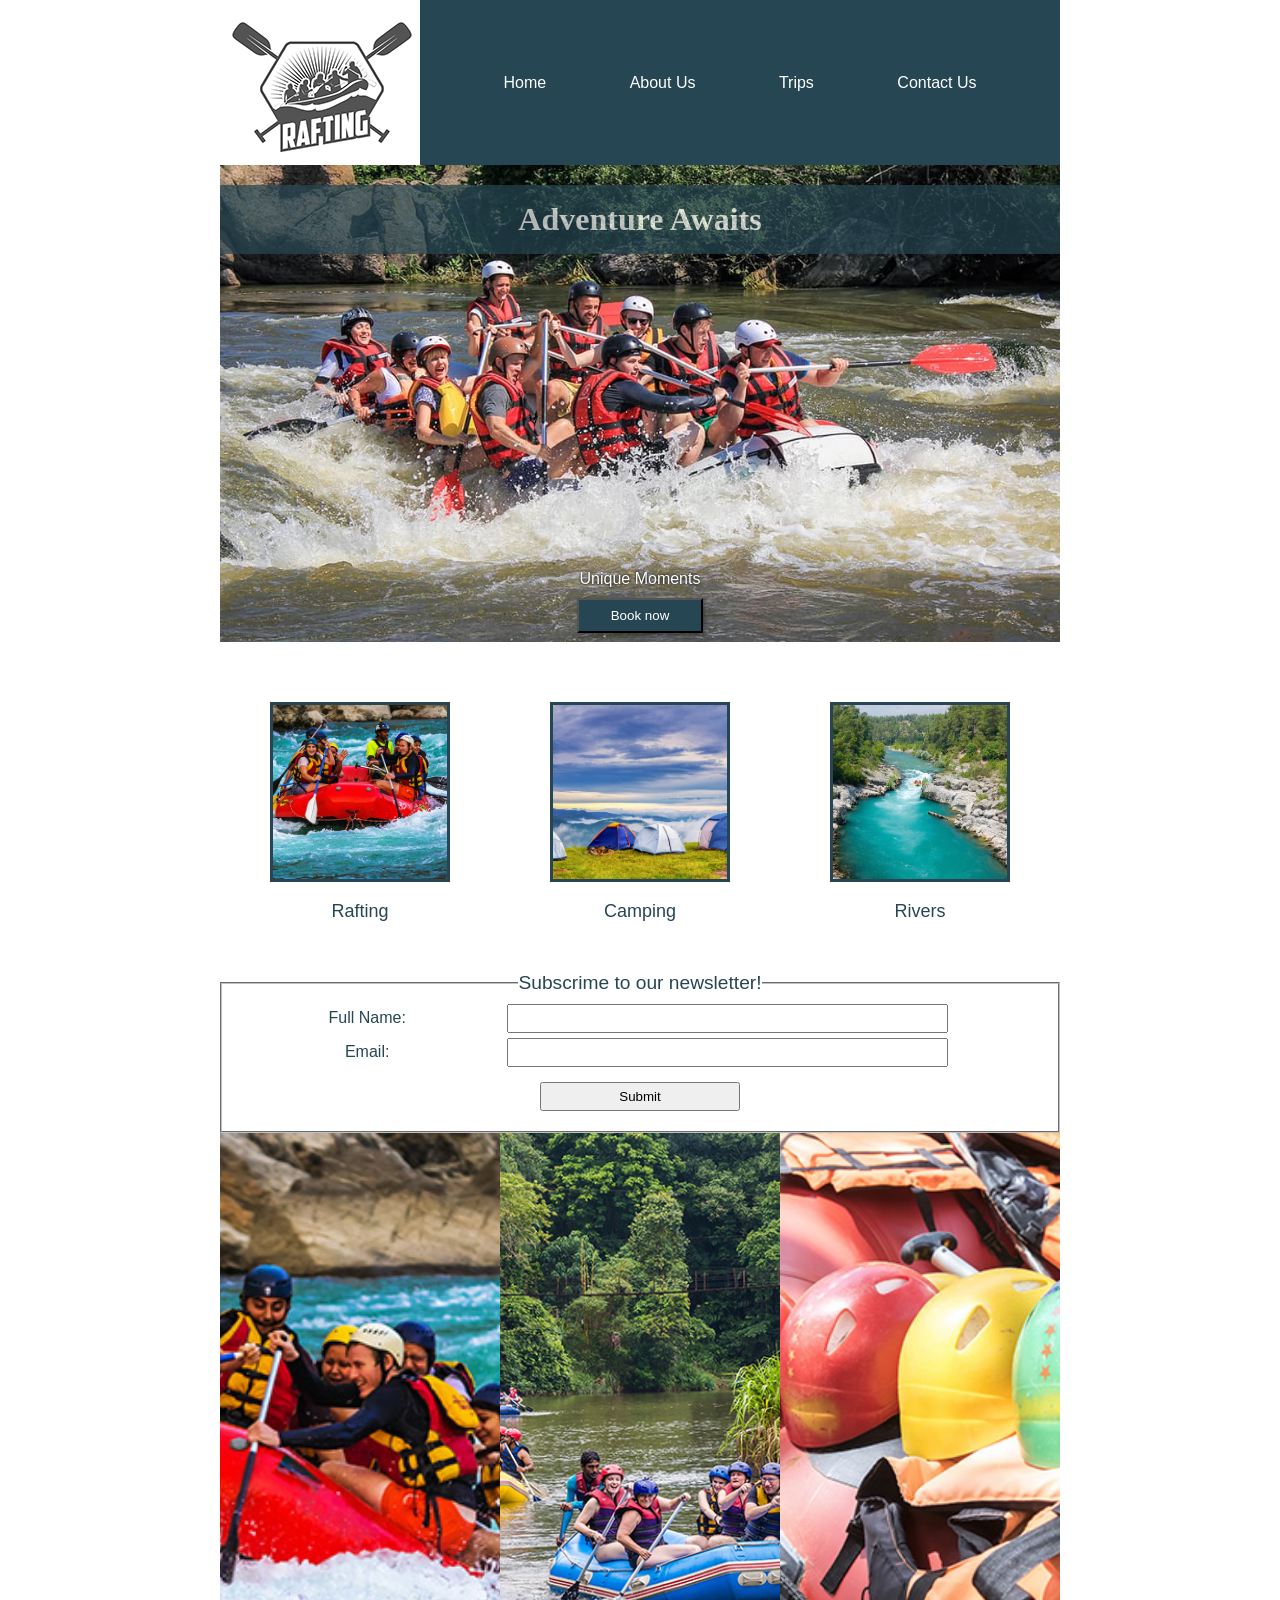
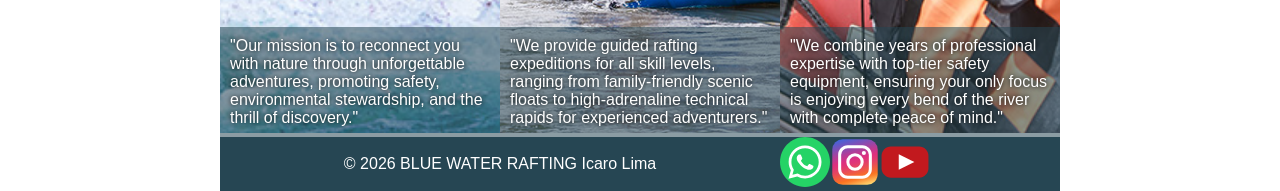
==== wwr/index.html @ 1456a9fc "heading" ====
<!DOCTYPE html>
<html lang="en-US">

<head>
    <meta charset="UTF-8">
    <meta name="viewport" content="width=device-width, initial-scale=1.0">
    <title>Home - Blue Water Rafting</title>
    <meta name="description" content="Main rafting website web page with images of rafters, description of mission, services and gear">
    <meta name="author" content="Icaro Lima">
    <link rel="stylesheet" href="styles/rafting.css">
</head>

<body>
    <header>
         <img src="images/rafting-logo.png" alt="Rafting logo with crossed padles" width="200">
         <nav>
            <ul>
                <li><a href="index.html">Home</a></li>
                <li><a href="about.html">About Us</a></li>
                <li><a href="trips.html">Trips</a></li>
                <li><a href="contact.html">Contact Us</a></li>
            </ul>
         </nav>
    </header>
    <main>
        <div class="hero">
            <img src="images/hero.jpg" alt="Image of people padling on a big raft" width="600">
            <h1>Adventure Awaits</h1>
            <div class="hero-box">
                <p>
                    Unique Moments
                </p>         
                <button>
                   <a href="trips.html" class="book-button">Book now</a>
                </button>
            </div>
        </div>
        
        <section class="gallery">
                <figure>
                    <img src="images/river2.jpg" alt="people padling on a river">
                    <figcaption>Rafting</figcaption>
                </figure>
                <figure>
                    <img src="images/camping.jpg" alt="people padling on a river">
                    <figcaption>Camping</figcaption>
                </figure>
                <figure>
                    <img src="images/river.jpg" alt="people padling on a river">
                    <figcaption>Rivers</figcaption>
                </figure>
        </section>
        <section class="newsletter">
            <form>
                <fieldset>
                    <legend>Subscrime to our newsletter!</legend>
                        
                    <label for="fullname">Full Name:</label>
                    <input type="text" id="fullname" name="fullname" required>

                    <label for="email">Email:</label>
                    <input type="text" id="email" name="email" required>

                    <button type="submit">Submit</button>
                </fieldset>
            </form>
        </section>
        <section class="purpose">
                <figure>
                    <img src="images/river3.jpg" alt="people padling on a river">
                    <p>"Our mission is to reconnect you with nature through unforgettable adventures, promoting safety, environmental stewardship, and the thrill of discovery."</p>
                </figure>
                <figure>
                    <img src="images/river1.jpg" alt="people padling on a river">
                    <p>"We provide guided rafting expeditions for all skill levels, ranging from family-friendly scenic floats to high-adrenaline technical rapids for experienced adventurers."</p>
                </figure>
                <figure>
                    <img src="images/equipment.jpg" alt="people padling on a river">
                    <p>"We combine years of professional expertise with top-tier safety equipment, ensuring your only focus is enjoying every bend of the river with complete peace of mind."</p>
                </figure>
        </section>
    </main>
    <footer>
        <p>© 2026 BLUE WATER RAFTING Icaro Lima</p>
        <nav class="socialmedia">   
            <a href="https://whatssap.com">
                <img src="images/whatsapp.svg" alt="whatsapp logo" width="50">
            </a> 
            <a href="https://instagram.com">
                <img src="images/instagram.svg" alt="instagram logo" width="50">
            </a> 
            <a href="https://youtube.com">
                <img src="images/youtube.svg" alt="youtube logo" width="50">    
            </a>      
        </nav>
    </footer>
</body>

</html>
---- wwr/styles/rafting.css ----
:root {
    --primary-color: #055a05; /* forest green */
    --accent1-color: #264653; /* dark slate blue */
    --accent2-color: #333c4b; /* dark slate blue */
    --heading-font: "Times New Roman", "Georgia", serif;
    --body-font: Arial, Helvetica, sans-serif;
}

* {
    margin: 0;
    padding: 0;
    box-sizing: border-box;
}

body {
    font-family: var(--body-font);
    color: var(--accent1-color);
}

header{
    display:grid;
    /*fr = 100% remaining space */
    grid-template-columns: 200px 1fr;
    align-items: center;
    background-color: #264653;
    height: auto;
}

header nav ul{
    display: flex;
    justify-content:space-evenly;
    /* remove the list dots*/
    list-style: none; 
}

nav a {
  /* remove the list lines*/
    text-decoration: none;
    color: white;
}

header, main, footer {
    width: 840px;
    margin: 0 auto;
}

h1, h2 {
    font-family: var(--heading-font);
    color: var(--primary-color);
}

.hero h1 {
  position: absolute;
  top: 20px;
  width: 100%;
  padding: 16px;
  text-align: center;
  opacity: 0.7;
  background-color: var(--accent1-color);
  color: #fff; /* white text – make sure there is enough contrast with the background-color */
}

article {
    margin: 16px;
    padding: 8px;
}

.history{
    padding: 15px;
    display: grid;
    grid-template-columns: 2fr 1fr 2fr;
    align-items: center;
    text-align: center;
}

.history p{
    margin: 20px;
}


.socialmedia a {
    text-decoration: none;
}

.hero {
    position:relative;   
}

.hero img {
    display: block;
    width: 100%;
    height: auto;
}

.grid h1 {
    position: absolute;
    top: 20px;
    width: 100%;
    padding: 16px;
    text-align: center;
    opacity: 0.7;
    background-color: var(--accent1-color);
    color: #fff; /* white text – make sure there is enough contrast with the background-color */
}

.hero article img {
    float: right;
    width: 125px;
}

.hero article {
    position: absolute;
    bottom: 10px;
    left: 10px;
    right: 20px;
    background-color: var(--accent2-color);
    color: white;
    padding: 16px;
}

.adventures{
    display:grid;
    grid-template-columns: repeat(5, 1fr);
    text-align:center; 
    margin: 10px;
}

.adventures h2{
    grid-column:1/6;
    margin: 10px;  
}

.adventures img{
    display: block;
    margin: auto;
    width : 130px;
    height: 130px;    
    object-fit: cover;  
}

footer{
  display: grid;
  grid-template-columns: 2fr 1fr;
  color:white;
  text-align: center;
  align-items: center;
  background-color: #264653; 
}

footer nav{
  display: flex;
  align-items: flex-end;
  grid-template-columns: 1fr 1fr 1fr;
}

.contact{
    text-align: center;
}

h3{
   font-size: 25px;
}

.service{
    display:grid;
    grid-template-columns: repeat(3,1fr);
    text-align:center;
    justify-items: center;
    background-color: #cfd0d3;
    margin-bottom: 15px;   
}

.service h2{
    grid-column:1/4;
    margin: 15px;
}

.service figure{
    margin:0;
}

.service img{
    width:100px;
    height:auto;
}

.middle {
    display: grid;
    grid-template-columns: 1fr 1fr;
    min-height: 300px;
    margin: 15px;
}

fieldset {
    display: grid;
    grid-template-columns: 1fr 2fr;
    gap: 5px;
    align-items: center;
}

.radio{
    display: grid;
    grid-template-columns: 1fr 1fr;
    align-items: center;
    margin: 20px;
    gap: 20px;
}
.radio p {
    grid-row: 1 / 4;
}

.maps iframe {
    width: 100%;       
    height: auto;      
}

.gallery{
    display: grid;
    grid-template-columns: 1fr 1fr 1fr;
    width: auto;
    margin: 50px;
    gap: 100px;
    text-align: center;
}

.gallery figure img{
    margin-top: 10px;
    width: 180px;
    height: 180px;
    border: 3px solid #264653;
    object-fit: cover;  
}

.gallery figcaption{
    font-size: large;
    margin-top: 15px;
}

.hero-box{
    position: absolute;
    top: 85%;
    width: 100%;
    text-align: center;
    color: white;
    text-shadow: 0px 0px 3px #000000;
}   

.hero button{
    padding: 8px;
    margin: 10px;
    box-shadow: 2px 2px 4px #00000052;
    background: #264653;
    width: 15%;
}

.hero button a{
    color: white;
    text-decoration: none;
}

.newsletter{
    width: 100%;
    align-items: center;
}

.newsletter fieldset{
    padding: 10px;
    text-align: center;
    grid-template-columns:  0.5fr 1fr ;
}

.newsletter legend{
    font-size: larger;
}

.newsletter input{
    padding: 5px;
    margin-right: 100px;
}

.newsletter button {
    grid-column: 1 / 3; 
    margin: 10px auto;  
    width: 200px;     
    padding: 5px;  
}

.purpose{
    display: grid;
    grid-template-columns:  1fr 1fr 1fr;
    width: 5px; 
    width: 100%;
}

.purpose figure{
    position: relative;
}

.purpose img{
    width: 100%;
    height: 600px;
    object-fit: cover; 
}

.purpose p{
    display: grid;
    position: absolute;
    width: 100%;
    padding: 10px;
    color: white;
    text-shadow: 0px 0px 5px #000000;
    bottom: 0px;
    background-color: #26465388;
}

.trip{
    display: grid;
    grid-template-rows:  1fr 1fr 1fr;
    align-items: center;
    text-align: center;
    width: auto;

}

.trip figure{
    position: relative;
    display: inline-block;
     width: auto;
}

.trip figure img{
    position: relative;
    margin-top: 10px;
    width: 100%;
    height: auto;
    display: block;
}

.trip p{
    margin: 10px auto;
    width:auto;
    background-color: #264653;
    color: white;
    padding: 10px;
}

.trip figcaption{
    text-shadow: 0px 0px 5px #000000;
    font-size: larger;
    position: absolute;
    top: 50px;         
    width: 400px;
    padding: 16px;
    text-align: center;
    background-color: #264653c4;
    color: #fff; /* white text – make sure there is enough contrast with the background-color */
}

.booking button{
    padding: 15px;
    padding-left: 80px;
    padding-right: 80px;
    text-align: center;
    background-color: #264653;
}

.booking button a{
    color: white;
    text-decoration: none;
}
.booking, h1{
    padding: 15px;
    text-align: center;
}

/* https://icaroepl.github.io/wdd130/wwr/about.html */
/* https://icaroepl.github.io/wdd130/wwr/contact.html */
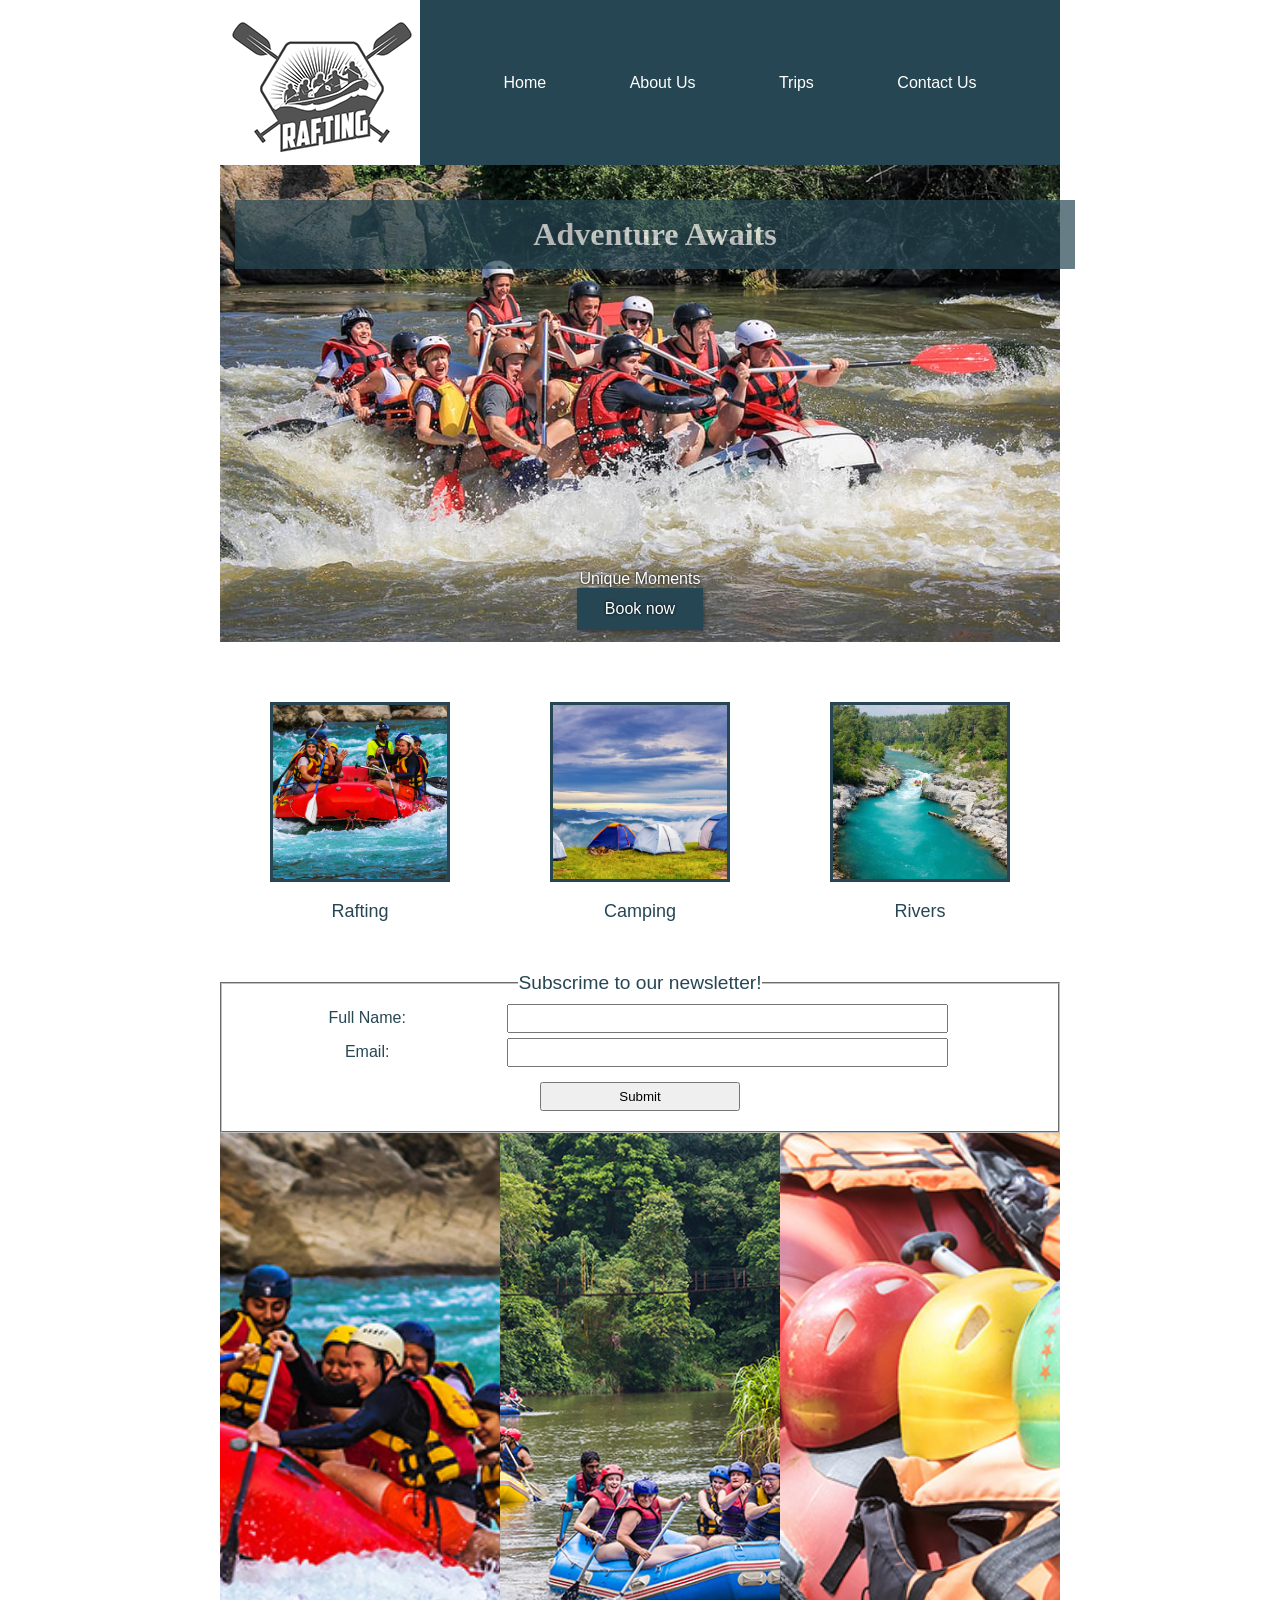
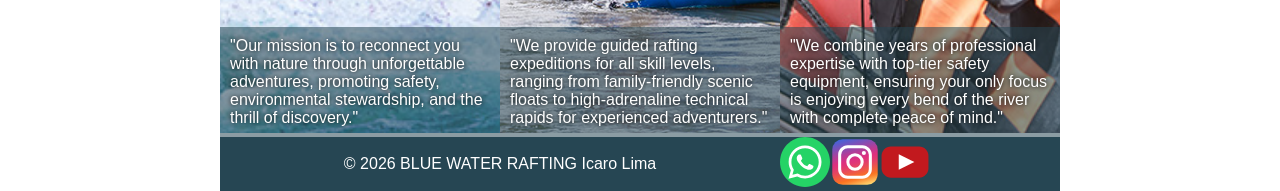
==== commit 17a37e21: "fix" ====
--- a/wwr/index.html
+++ b/wwr/index.html
@@ -29,13 +29,10 @@
             <div class="hero-box">
                 <p>
                     Unique Moments
-                </p>         
-                <button>
-                   <a href="trips.html" class="book-button">Book now</a>
-                </button>
+                </p>        
+                <a href="trips.html" class="book-button">Book now</a>
             </div>
-        </div>
-        
+        </div>       
         <section class="gallery">
                 <figure>
                     <img src="images/river2.jpg" alt="people padling on a river">
--- a/wwr/styles/rafting.css
+++ b/wwr/styles/rafting.css
@@ -246,18 +246,16 @@
     text-shadow: 0px 0px 3px #000000;
 }   
 
-.hero button{
-    padding: 8px;
-    margin: 10px;
+.hero a{
+    display: inline-block;
+    padding: 12px;
     box-shadow: 2px 2px 4px #00000052;
     background: #264653;
     width: 15%;
-}
-
-.hero button a{
     color: white;
     text-decoration: none;
 }
+
 
 .newsletter{
     width: 100%;
@@ -316,7 +314,7 @@
 
 .trip{
     display: grid;
-    grid-template-rows:  1fr 1fr 1fr;
+    grid-template-columns: 1fr;
     align-items: center;
     text-align: center;
     width: auto;
@@ -339,7 +337,6 @@
 
 .trip p{
     margin: 10px auto;
-    width:auto;
     background-color: #264653;
     color: white;
     padding: 10px;
@@ -357,21 +354,22 @@
     color: #fff; /* white text – make sure there is enough contrast with the background-color */
 }
 
-.booking button{
+.booking a{
     padding: 15px;
     padding-left: 80px;
     padding-right: 80px;
     text-align: center;
+     color: white;
+    text-decoration: none;
     background-color: #264653;
-}
-
-.booking button a{
-    color: white;
-    text-decoration: none;
-}
+    margin-bottom: 15px;
+}
+
+
 .booking, h1{
     padding: 15px;
     text-align: center;
+    margin: 15px;
 }
 
 /* https://icaroepl.github.io/wdd130/wwr/about.html */
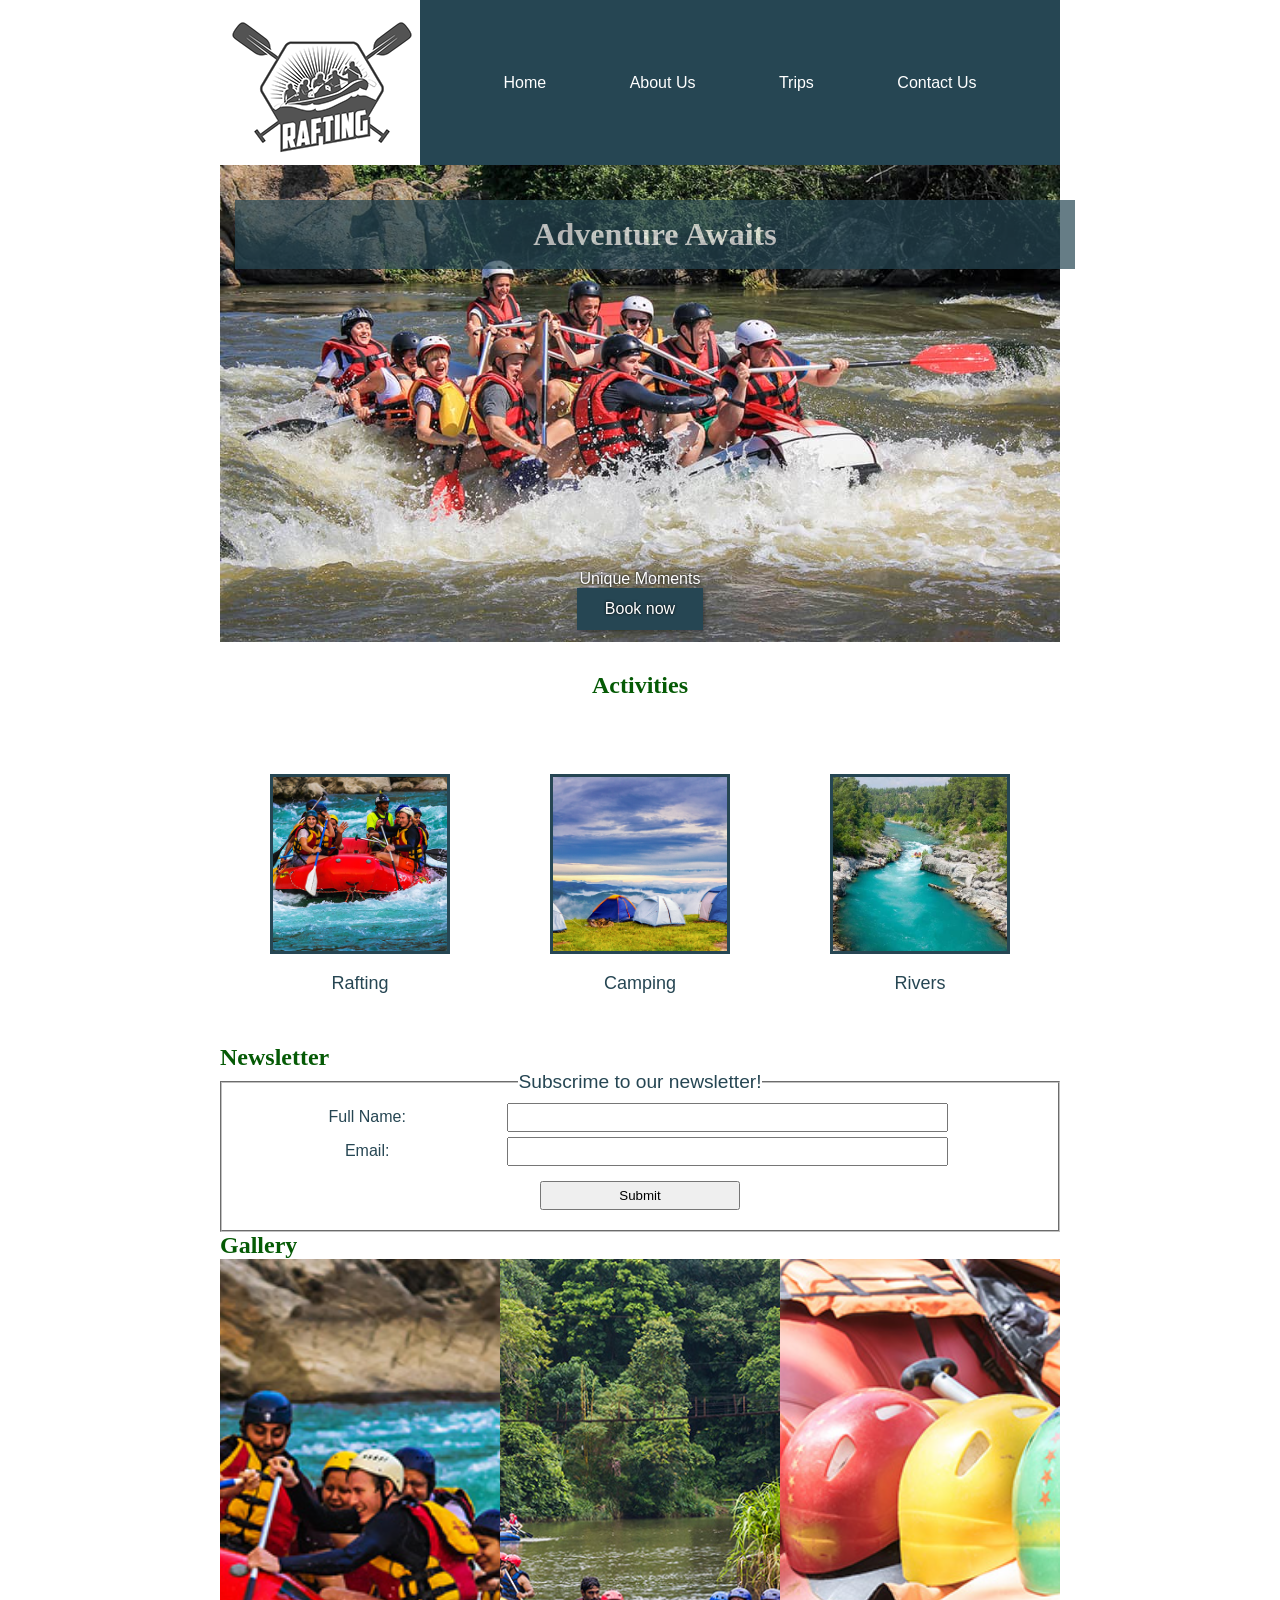
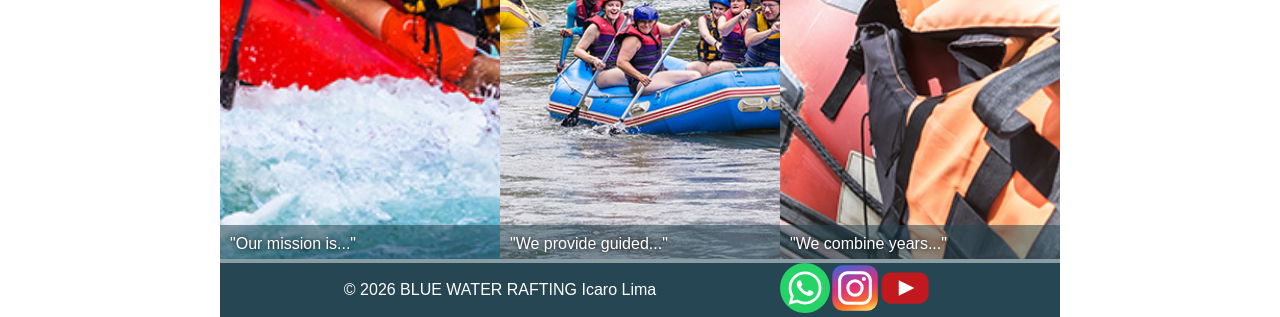
==== commit 173d0fb0: "fix" ====
--- a/wwr/index.html
+++ b/wwr/index.html
@@ -33,7 +33,9 @@
                 <a href="trips.html" class="book-button">Book now</a>
             </div>
         </div>       
-        <section class="gallery">
+        <section>
+            <h1>Activities</h1>
+            <div class ="gallery">
                 <figure>
                     <img src="images/river2.jpg" alt="people padling on a river">
                     <figcaption>Rafting</figcaption>
@@ -46,8 +48,10 @@
                     <img src="images/river.jpg" alt="people padling on a river">
                     <figcaption>Rivers</figcaption>
                 </figure>
+            </div>
         </section>
         <section class="newsletter">
+            <h2>Newsletter</h2>
             <form>
                 <fieldset>
                     <legend>Subscrime to our newsletter!</legend>
@@ -62,19 +66,22 @@
                 </fieldset>
             </form>
         </section>
-        <section class="purpose">
+        <section>
+            <h2>Gallery</h2>
+            <div class="purpose">
                 <figure>
                     <img src="images/river3.jpg" alt="people padling on a river">
-                    <p>"Our mission is to reconnect you with nature through unforgettable adventures, promoting safety, environmental stewardship, and the thrill of discovery."</p>
+                    <p>"Our mission is..."</p>
                 </figure>
                 <figure>
                     <img src="images/river1.jpg" alt="people padling on a river">
-                    <p>"We provide guided rafting expeditions for all skill levels, ranging from family-friendly scenic floats to high-adrenaline technical rapids for experienced adventurers."</p>
+                    <p>"We provide guided..."</p>
                 </figure>
                 <figure>
                     <img src="images/equipment.jpg" alt="people padling on a river">
-                    <p>"We combine years of professional expertise with top-tier safety equipment, ensuring your only focus is enjoying every bend of the river with complete peace of mind."</p>
+                    <p>"We combine years..."</p>
                 </figure>
+            </div>
         </section>
     </main>
     <footer>
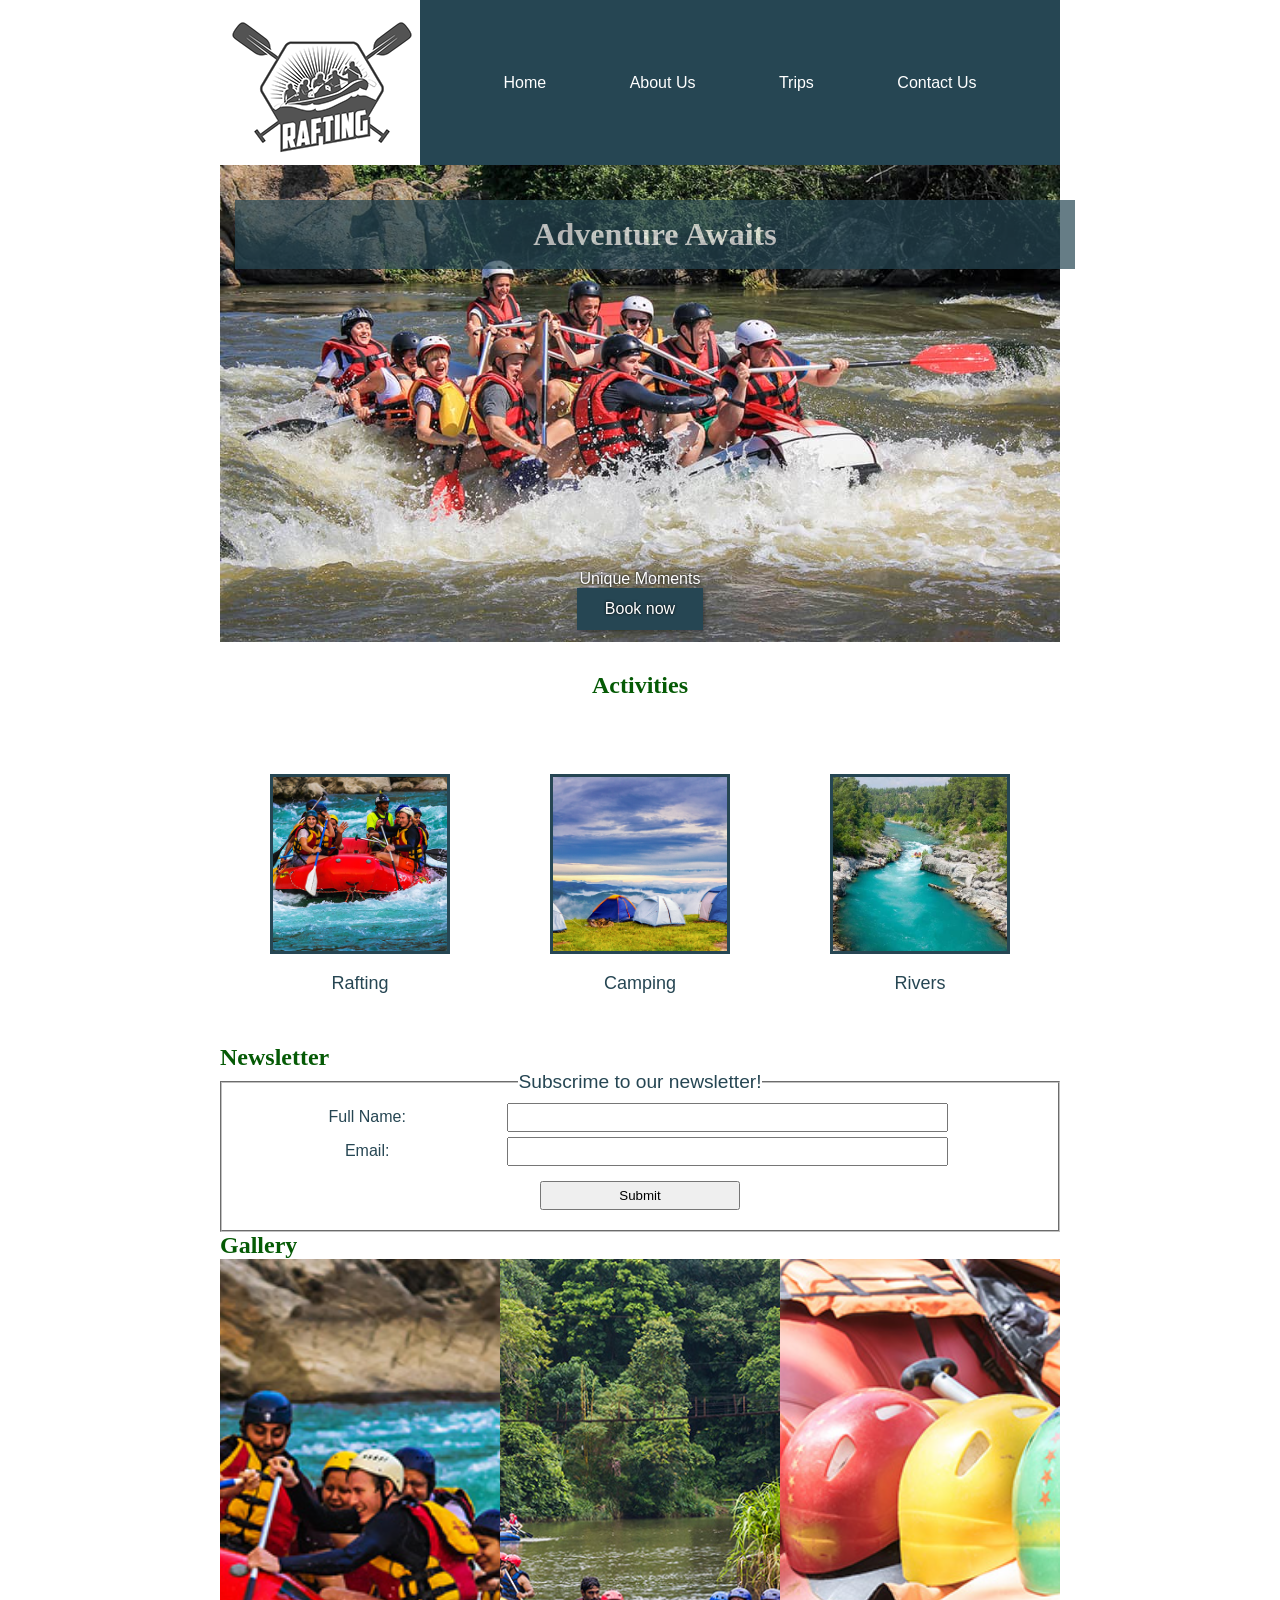
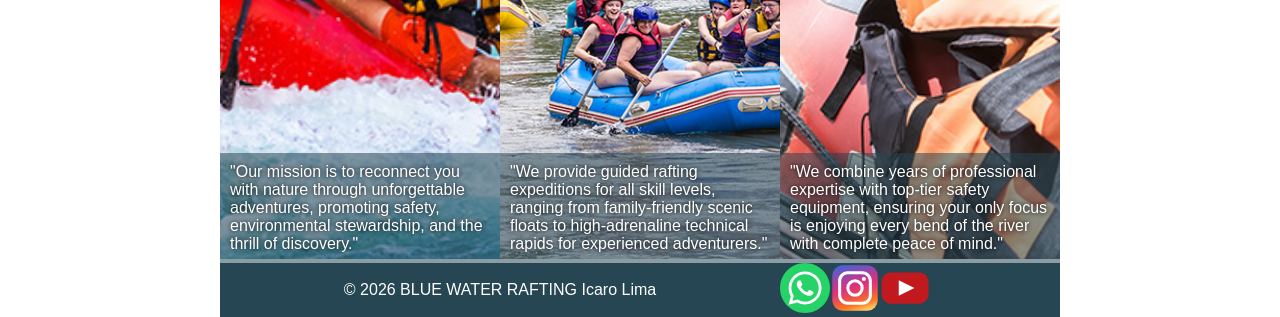
==== commit 482c46d3: "fixes" ====
--- a/wwr/index.html
+++ b/wwr/index.html
@@ -71,15 +71,15 @@
             <div class="purpose">
                 <figure>
                     <img src="images/river3.jpg" alt="people padling on a river">
-                    <p>"Our mission is..."</p>
+                    <p>"Our mission is to reconnect you with nature through unforgettable adventures, promoting safety, environmental stewardship, and the thrill of discovery."</p>
                 </figure>
                 <figure>
                     <img src="images/river1.jpg" alt="people padling on a river">
-                    <p>"We provide guided..."</p>
+                    <p>"We provide guided rafting expeditions for all skill levels, ranging from family-friendly scenic floats to high-adrenaline technical rapids for experienced adventurers."</p>
                 </figure>
                 <figure>
                     <img src="images/equipment.jpg" alt="people padling on a river">
-                    <p>"We combine years..."</p>
+                    <p>"We combine years of professional expertise with top-tier safety equipment, ensuring your only focus is enjoying every bend of the river with complete peace of mind."</p>
                 </figure>
             </div>
         </section>
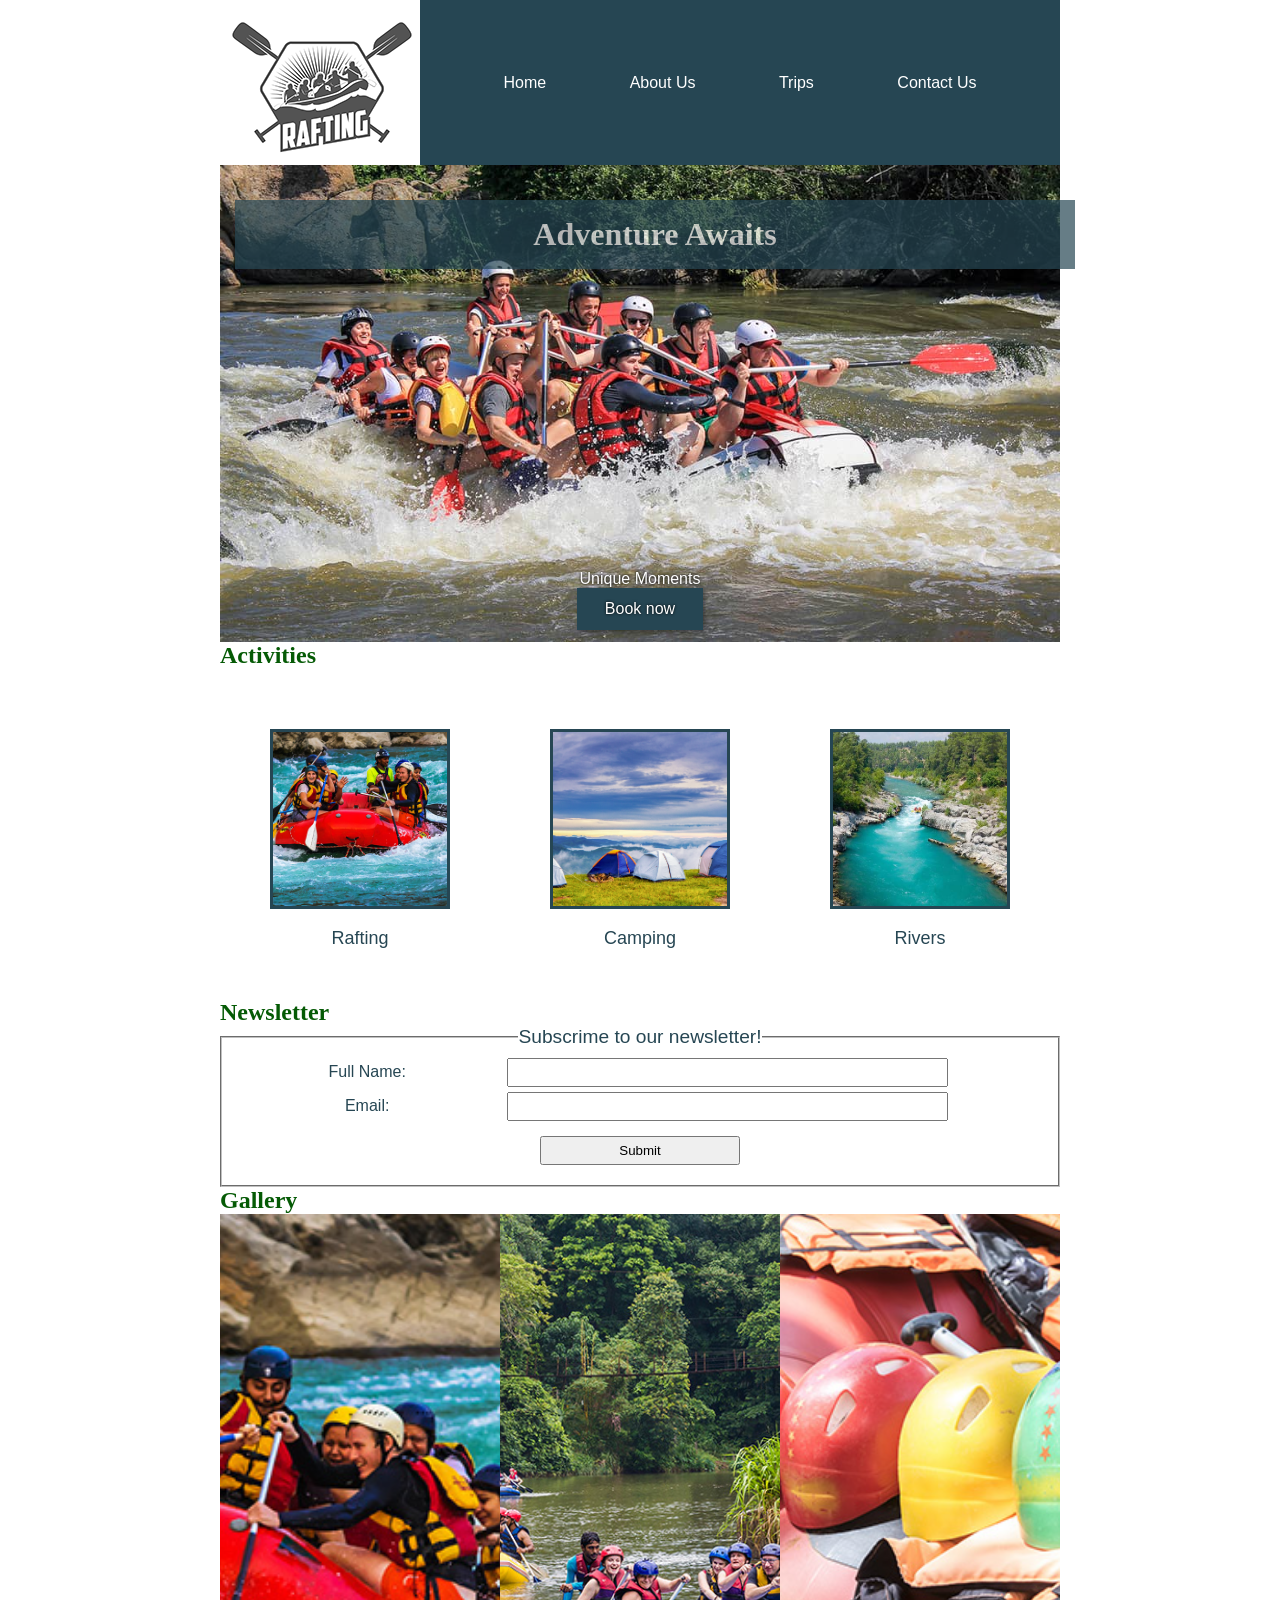
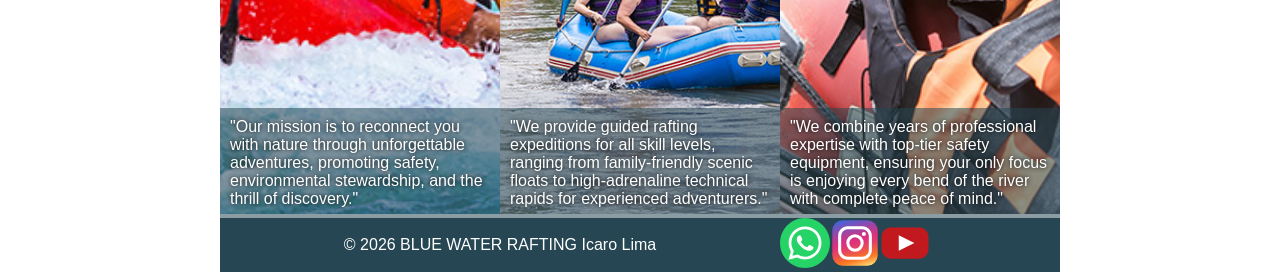
==== commit cc25b487: "FIXES" ====
--- a/wwr/index.html
+++ b/wwr/index.html
@@ -34,7 +34,7 @@
             </div>
         </div>       
         <section>
-            <h1>Activities</h1>
+            <h2>Activities</h2>
             <div class ="gallery">
                 <figure>
                     <img src="images/river2.jpg" alt="people padling on a river">
--- a/wwr/styles/rafting.css
+++ b/wwr/styles/rafting.css
@@ -372,5 +372,7 @@
     margin: 15px;
 }
 
+
+
 /* https://icaroepl.github.io/wdd130/wwr/about.html */
 /* https://icaroepl.github.io/wdd130/wwr/contact.html */
